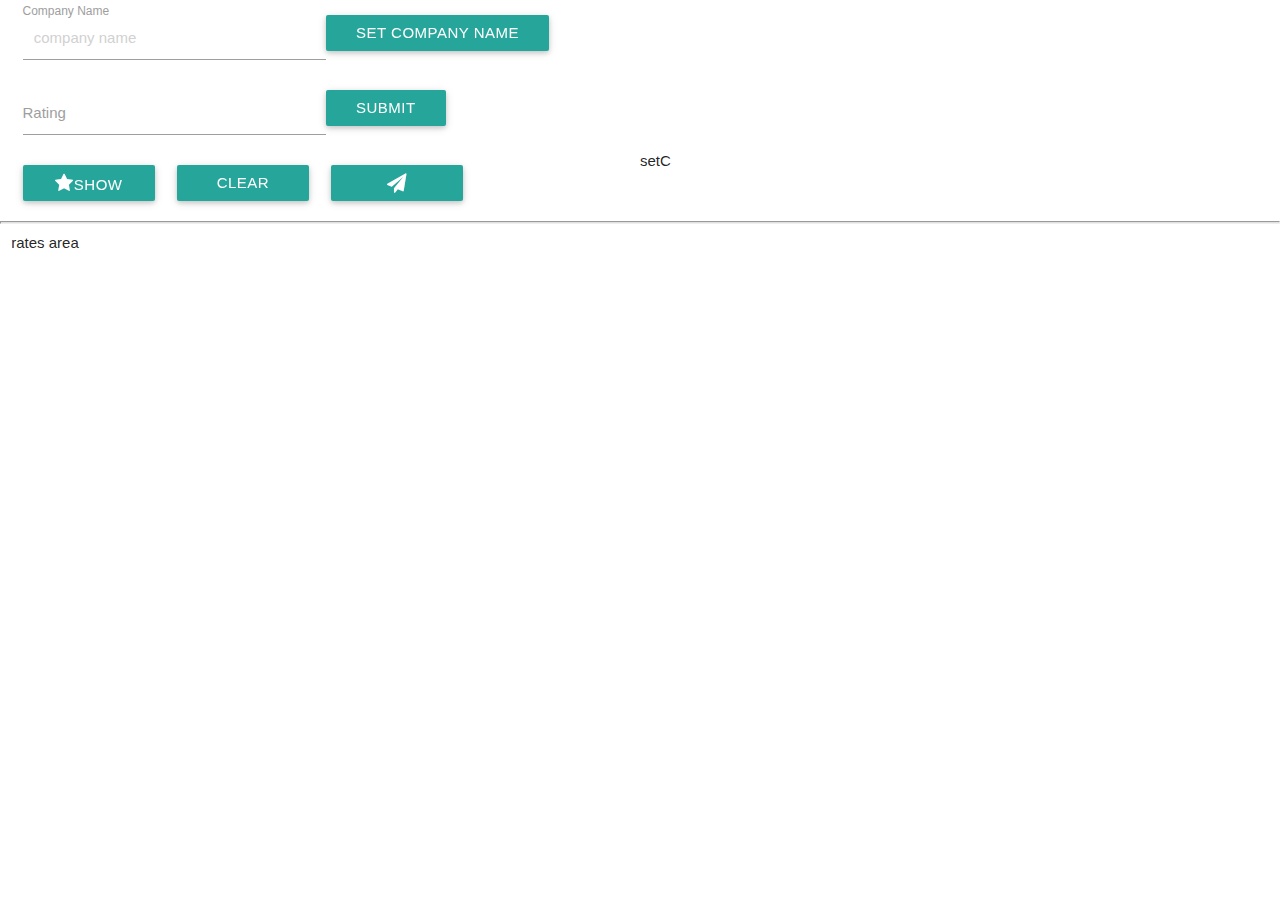
==== index.html @ 92195105 "Added administrator rights and changing name ability" ====
<!DOCTYPE html>
<html>

<head>
    <title>Rate Me</title>
    <link rel="stylesheet" href="css/bootstrap.min.css">
    <link rel="stylesheet" href="css/materialize.min.css">
    <link rel="stylesheet" href="css/font-awesome.min.css">
    <!--    <link rel="stylesheet" href="css/custom.css">-->
</head>

<body>
    <div class="row">
        <form class="col s12">
            <div class="input-field col s6">
                <input id="compName" type="text" placeholder="company name" class="input-field col s6">
                <label for="compName">Company Name</label>
                <button id="setCompName" class="waves-effect waves-light btn">Set Company Name</button>
            </div>
        </form>
        <form id="rateForm" class="col s12">
            <div class="input-field col s6">
                <input type="number" name="rate" id="rate" min="0" max="5" maxlength="1" class="input-field col s6">
                <label for="number">Rating</label>
                <button id="rateFormSubmit" class="waves-effect waves-light btn">Submit</button>
            </div>
        </form>
        <!-- Control Values -->
        <div class="row">setC
            <div class="input-field col s6">
                <div class="col s3">
                    <button id="getRates" class="waves-effect waves-light btn"><i class="fa fa-star"></i>Show rates</button>
                </div>
                <div class="col s3 ">
                    <button id="clearRates" class="waves-effect waves-light btn">Clear Rates</button>
                </div>
                <div class="col s3">
                    <button id="exportRates" class="waves-effect waves-light btn"><i class="fa fa-send"></i>Export</button>
                    <a href="" id="dataLink" download="rating.csv"></a>
                </div>
            </div>
        </div>
        <!--/Control Values -->
        <hr class="divider">
        <div id="ratesArea" class="col s10">
            rates area
        </div>

    </div>


    <script src="js/jquery-1.11.3.min.js" type="text/javascript"></script>
    <script src="js/xlsx.js" type="text/javascript"></script>
    <script src="js/script.js" type="text/javascript"></script>
    <script src="js/bootstrap.min.js" type="text/javascript"></script>
    <script src="js/materialize.min.js" type="text/javascript"></script>
</body>

</html>
---- css/custom.css ----
#rateForm {
    display: block;
    margin: 20px auto;
    text-align: center;
}

#rateForm li{
    list-style: none;
    display: inline;
    padding: 20px;
    text-decoration: none;
}

.star-rating{
    margin-bottom: 20px;
}
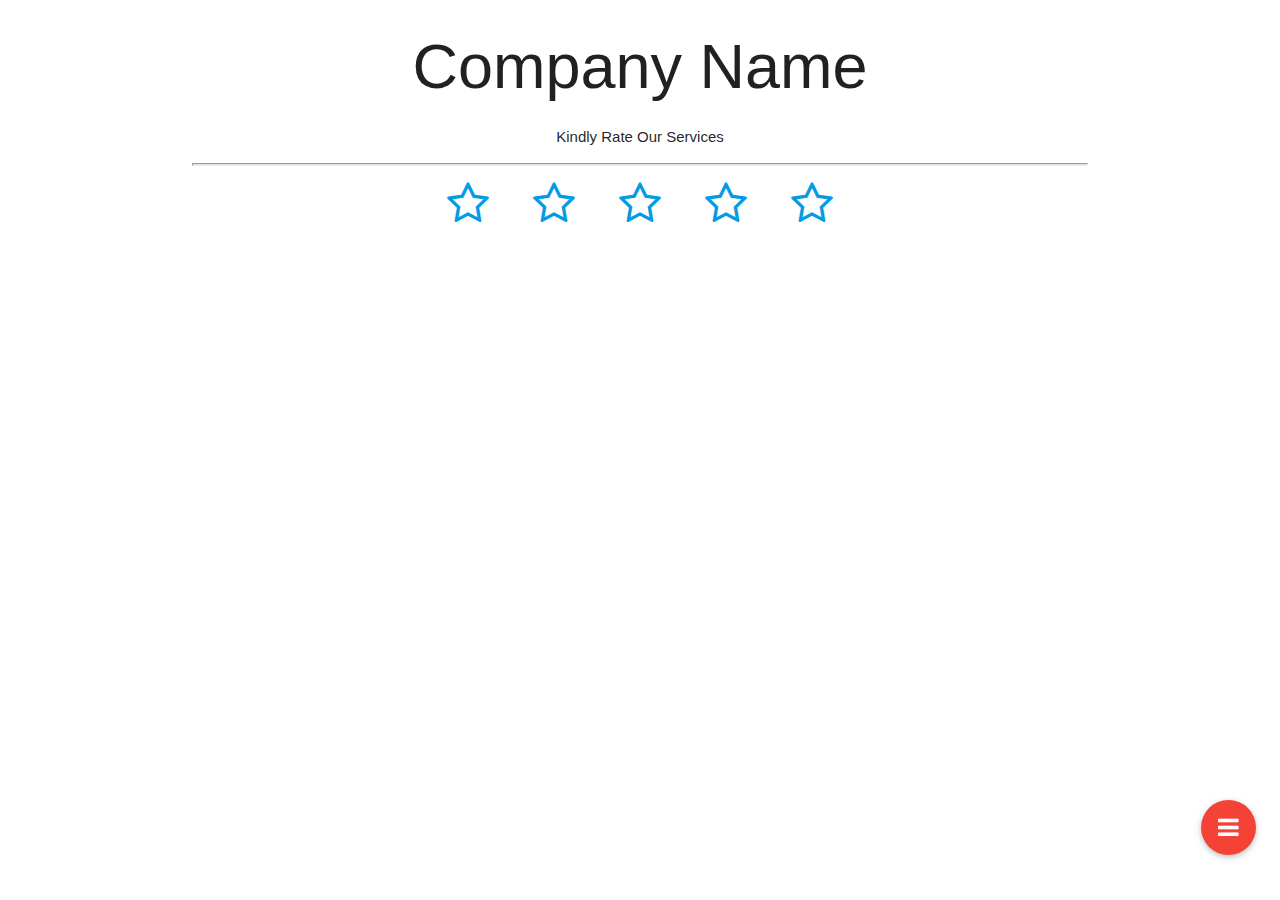
==== commit 0980187b: "Automatic Refresh of the page once the rating is done" ====
--- a/index.html
+++ b/index.html
@@ -3,56 +3,122 @@
 
 <head>
     <title>Rate Me</title>
-    <link rel="stylesheet" href="css/bootstrap.min.css">
     <link rel="stylesheet" href="css/materialize.min.css">
     <link rel="stylesheet" href="css/font-awesome.min.css">
-    <!--    <link rel="stylesheet" href="css/custom.css">-->
+    <link rel="stylesheet" href="css/custom.css">
 </head>
 
 <body>
-    <div class="row">
-        <form class="col s12">
-            <div class="input-field col s6">
-                <input id="compName" type="text" placeholder="company name" class="input-field col s6">
-                <label for="compName">Company Name</label>
-                <button id="setCompName" class="waves-effect waves-light btn">Set Company Name</button>
-            </div>
-        </form>
-        <form id="rateForm" class="col s12">
-            <div class="input-field col s6">
-                <input type="number" name="rate" id="rate" min="0" max="5" maxlength="1" class="input-field col s6">
-                <label for="number">Rating</label>
-                <button id="rateFormSubmit" class="waves-effect waves-light btn">Submit</button>
-            </div>
-        </form>
-        <!-- Control Values -->
-        <div class="row">setC
-            <div class="input-field col s6">
-                <div class="col s3">
-                    <button id="getRates" class="waves-effect waves-light btn"><i class="fa fa-star"></i>Show rates</button>
-                </div>
-                <div class="col s3 ">
-                    <button id="clearRates" class="waves-effect waves-light btn">Clear Rates</button>
-                </div>
-                <div class="col s3">
-                    <button id="exportRates" class="waves-effect waves-light btn"><i class="fa fa-send"></i>Export</button>
-                    <a href="" id="dataLink" download="rating.csv"></a>
+    <div class="container">
+        <div class="user-view" id="rateForm">
+            <div class="offset-s6">
+                <h1 class="company-name">Company Name</h1>
+                <div class="input-field col s12">
+                    <p class="message">Kindly Rate Our Services</p>
+                    <hr class="divider">
+                    <div class="star-rating">
+                        <ul>
+                            <li><a><span><i class="fa fa-star-o fa-3x"></i></span></a></li>
+                            <li><a><span><i class="fa fa-star-o fa-3x"></i></span></a></li>
+                            <li><a><span><i class="fa fa-star-o fa-3x"></i></span></a></li>
+                            <li><a><span><i class="fa fa-star-o fa-3x"></i></span></a></li>
+                            <li><a><span><i class="fa fa-star-o fa-3x"></i></span></a></li>
+                        </ul>
+                    </div>
+                    <!--                <a class="waves-effect waves-light btn col s12"><i class="fa fa-send left"></i>Submit</a>-->
                 </div>
             </div>
         </div>
-        <!--/Control Values -->
-        <hr class="divider">
-        <div id="ratesArea" class="col s10">
-            rates area
+
+
+        <div class="admin-view hide" id="rateForm">
+            <div class="row">
+                <h1 class="company-name">Admin View</h1>
+                <div class="offset-s6">
+                    <div class="col s12">
+                        <div class="row">
+                            <div class="input-field col s12">
+                                <input id="comp_name" type="text" class="validate">
+                                <label for="comp_name">Company Name</label>
+                            </div>
+                            <div class="col s6">
+                                <a id="setCompName" class="waves-effect waves-light btn col s12">Set Company Name</a>
+                            </div>
+                        </div>
+                    </div>
+                </div>
+            </div>
+            <hr class="divider">
+            <!-- Control Values -->
+            <div class="row">
+                <div class="input-field col s12">
+                    <div class="col s4">
+                        <button id="getRates" class="waves-effect waves-light btn">Show rates</button>
+                    </div>
+                    <div class="col s4">
+                        <button id="clearRates" class="waves-effect waves-light btn">Clear Data</button>
+                    </div>
+                    <div class="col s4">
+                        <button id="exportRates" class="waves-effect waves-light btn"><i class="fa fa-send"></i>Export</button>
+                        <a href="" id="dataLink" download="rating.csv"></a>
+                    </div>
+                </div>
+            </div>
+            <!--/Control Values -->
+            <hr class="divider">
+
+            <div id="ratesArea" class="col s6">
+                rates area
+            </div>
         </div>
 
+    </div>
+
+    <!--Switching between admin and user-->
+
+    <div class="fixed-action-btn" style="bottom: 45px; right: 24px;">
+        <a class="btn-floating btn-large red">
+            <i class="fa fa-bars"></i>
+        </a>
+        <ul>
+            <li>
+                <a class="btn-floating btn-large yellow darken-1 modal-trigger" id="admin-switch" href="#modal1">
+                    <i class="fa fa-lock"></i>
+                </a>
+            </li>
+            <li><a class="btn-floating btn-large green darken-1"><i class="fa fa-star" id="user-switch"></i></a></li>
+        </ul>
+    </div>
+
+
+    <!-- Modal Structure -->
+    <div id="modal1" class="modal bottom-sheet">
+        <div class="modal-content">
+            <h4>Authentication</h4>
+            <div class="input-field col s6">
+                <input id="pword" type="password" class="validate">
+                <label for="last_name">Password</label>
+                <a class="waves-effect waves-light btn" id="authenticate_btn"><i class="fa fa-send left"></i>Submit</a>
+            </div>
+        </div>
+    </div>
+
+    <!-- Confirm Modal Trigger -->
+    <div id="confirm-modal" class="modal">
+        <div class="modal-content">
+            <h4>Change Company Name</h4>
+            <p>Are You Sure You Want To Change The Company Name?</p>
+        </div>
+        <div class="modal-footer">
+            <a href="#!" class=" modal-action modal-close waves-effect waves-green btn-flat" onclick="setCompanyName(0)" >No</a>
+            <a href="#!" class=" modal-action modal-close waves-effect waves-green btn-flat" onclick="setCompanyName(1)">Yes</a>
+        </div>
     </div>
 
 
     <script src="js/jquery-1.11.3.min.js" type="text/javascript"></script>
     <script src="js/xlsx.js" type="text/javascript"></script>
     <script src="js/script.js" type="text/javascript"></script>
-    <script src="js/bootstrap.min.js" type="text/javascript"></script>
     <script src="js/materialize.min.js" type="text/javascript"></script>
 </body>
 
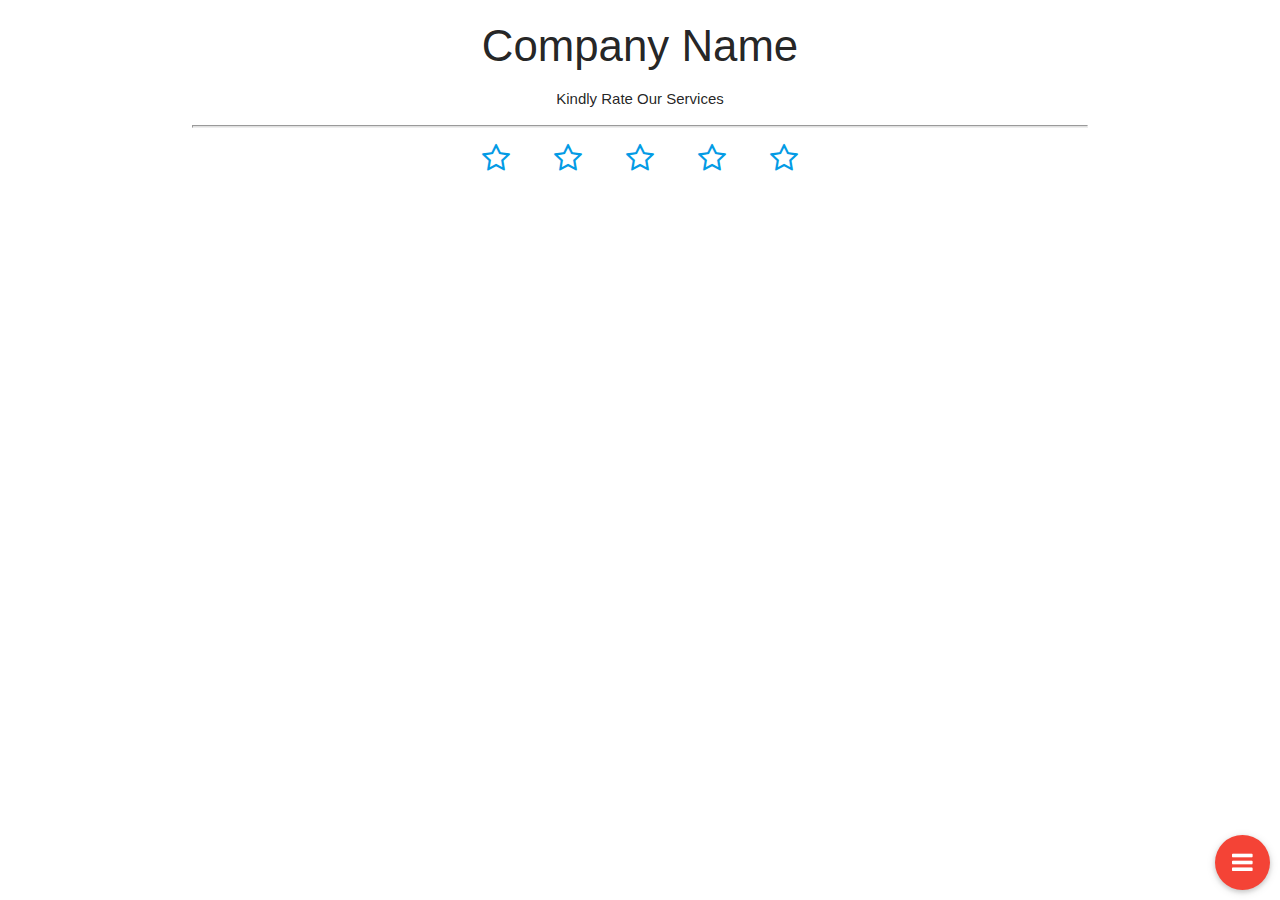
==== commit 2131b9d4: "updated UI to fit mobile phone" ====
--- a/index.html
+++ b/index.html
@@ -12,17 +12,17 @@
     <div class="container">
         <div class="user-view" id="rateForm">
             <div class="offset-s6">
-                <h1 class="company-name">Company Name</h1>
+                <h3 class="company-name">Company Name</h3>
                 <div class="input-field col s12">
                     <p class="message">Kindly Rate Our Services</p>
                     <hr class="divider">
-                    <div class="star-rating">
+                    <div class="star-rating col s12">
                         <ul>
-                            <li><a><span><i class="fa fa-star-o fa-3x"></i></span></a></li>
-                            <li><a><span><i class="fa fa-star-o fa-3x"></i></span></a></li>
-                            <li><a><span><i class="fa fa-star-o fa-3x"></i></span></a></li>
-                            <li><a><span><i class="fa fa-star-o fa-3x"></i></span></a></li>
-                            <li><a><span><i class="fa fa-star-o fa-3x"></i></span></a></li>
+                            <li><a><span><i class="fa fa-star-o fa-2x"></i></span></a></li>
+                            <li><a><span><i class="fa fa-star-o fa-2x"></i></span></a></li>
+                            <li><a><span><i class="fa fa-star-o fa-2x"></i></span></a></li>
+                            <li><a><span><i class="fa fa-star-o fa-2x"></i></span></a></li>
+                            <li><a><span><i class="fa fa-star-o fa-2x"></i></span></a></li>
                         </ul>
                     </div>
                     <!--                <a class="waves-effect waves-light btn col s12"><i class="fa fa-send left"></i>Submit</a>-->
@@ -41,7 +41,7 @@
                                 <input id="comp_name" type="text" class="validate">
                                 <label for="comp_name">Company Name</label>
                             </div>
-                            <div class="col s6">
+                            <div class="col s12">
                                 <a id="setCompName" class="waves-effect waves-light btn col s12">Set Company Name</a>
                             </div>
                         </div>
@@ -51,15 +51,15 @@
             <hr class="divider">
             <!-- Control Values -->
             <div class="row">
-                <div class="input-field col s12">
-                    <div class="col s4">
-                        <button id="getRates" class="waves-effect waves-light btn">Show rates</button>
+                <div class="input-field">
+                    <div class="row col s12">
+                        <button id="getRates" class="waves-effect waves-light col s12 btn">Show rates</button>
                     </div>
-                    <div class="col s4">
-                        <button id="clearRates" class="waves-effect waves-light btn">Clear Data</button>
+                    <div class="row col s12">
+                        <button id="clearRates" class="waves-effect waves-light col s12 btn">Clear Data</button>
                     </div>
-                    <div class="col s4">
-                        <button id="exportRates" class="waves-effect waves-light btn"><i class="fa fa-send"></i>Export</button>
+                    <div class="row col s12">
+                        <button id="exportRates" class="waves-effect waves-light col s12 btn"><i class="fa fa-send"></i>Export Data</button>
                         <a href="" id="dataLink" download="rating.csv"></a>
                     </div>
                 </div>
@@ -76,7 +76,7 @@
 
     <!--Switching between admin and user-->
 
-    <div class="fixed-action-btn" style="bottom: 45px; right: 24px;">
+    <div class="fixed-action-btn" style="bottom: 10px; right: 10px;">
         <a class="btn-floating btn-large red">
             <i class="fa fa-bars"></i>
         </a>
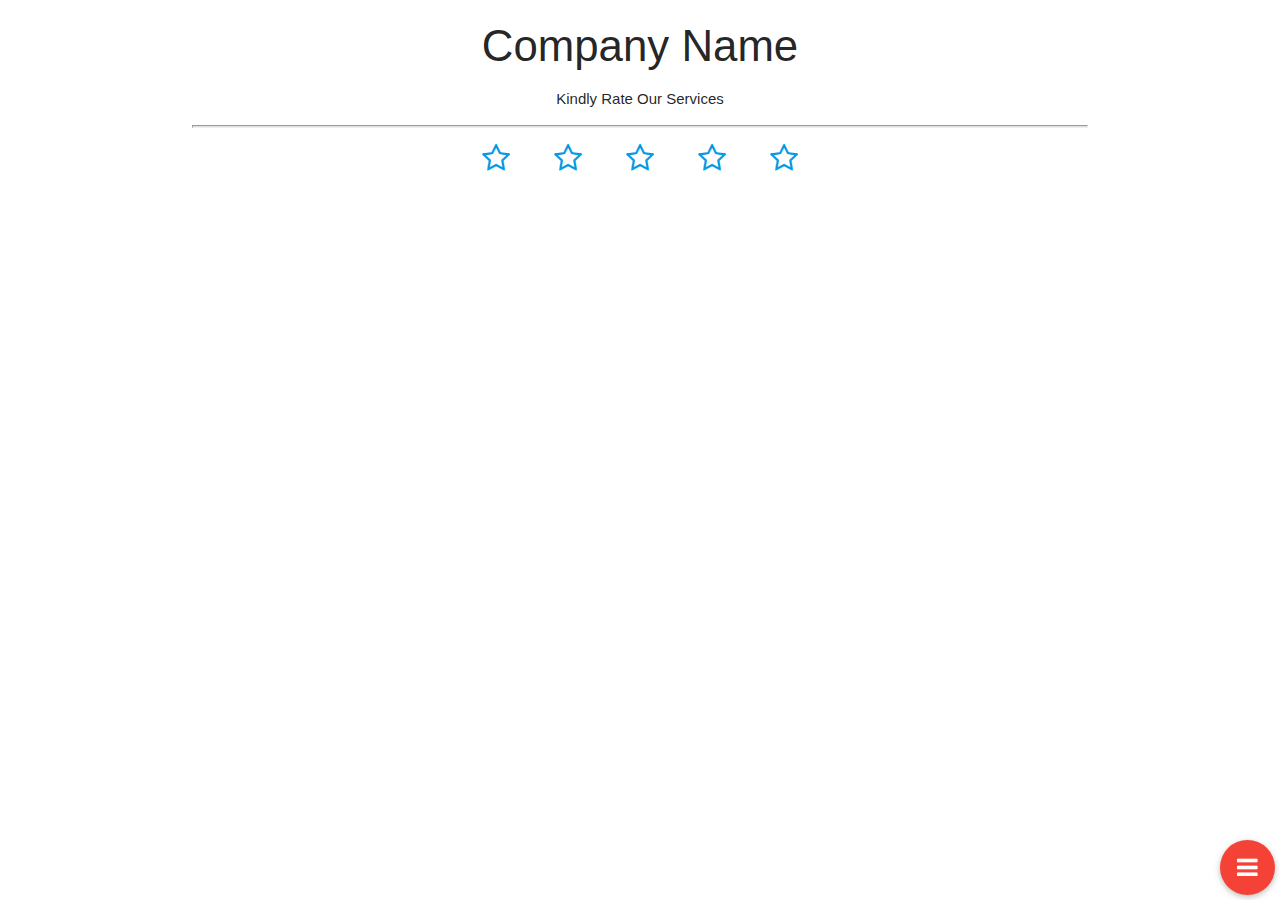
==== commit 75646147: "Updated UI" ====
--- a/index.html
+++ b/index.html
@@ -8,7 +8,7 @@
     <link rel="stylesheet" href="css/custom.css">
 </head>
 
-<body>
+<body onload="onLoad()">
     <div class="container">
         <div class="user-view" id="rateForm">
             <div class="offset-s6">
@@ -16,7 +16,7 @@
                 <div class="input-field col s12">
                     <p class="message">Kindly Rate Our Services</p>
                     <hr class="divider">
-                    <div class="star-rating col s12">
+                    <div class="star-rating">
                         <ul>
                             <li><a><span><i class="fa fa-star-o fa-2x"></i></span></a></li>
                             <li><a><span><i class="fa fa-star-o fa-2x"></i></span></a></li>
@@ -33,7 +33,7 @@
 
         <div class="admin-view hide" id="rateForm">
             <div class="row">
-                <h1 class="company-name">Admin View</h1>
+                <h3 class="company-name">Admin View</h3>
                 <div class="offset-s6">
                     <div class="col s12">
                         <div class="row">
@@ -51,7 +51,6 @@
             <hr class="divider">
             <!-- Control Values -->
             <div class="row">
-                <div class="input-field">
                     <div class="row col s12">
                         <button id="getRates" class="waves-effect waves-light col s12 btn">Show rates</button>
                     </div>
@@ -59,10 +58,9 @@
                         <button id="clearRates" class="waves-effect waves-light col s12 btn">Clear Data</button>
                     </div>
                     <div class="row col s12">
-                        <button id="exportRates" class="waves-effect waves-light col s12 btn"><i class="fa fa-send"></i>Export Data</button>
+                        <button id="exportRates" class="waves-effect waves-light col s12 btn"><i class="fa fa-send"></i>Export</button>
                         <a href="" id="dataLink" download="rating.csv"></a>
                     </div>
-                </div>
             </div>
             <!--/Control Values -->
             <hr class="divider">
@@ -76,7 +74,7 @@
 
     <!--Switching between admin and user-->
 
-    <div class="fixed-action-btn" style="bottom: 10px; right: 10px;">
+    <div class="fixed-action-btn" style="bottom: 5px; right: 5px;">
         <a class="btn-floating btn-large red">
             <i class="fa fa-bars"></i>
         </a>
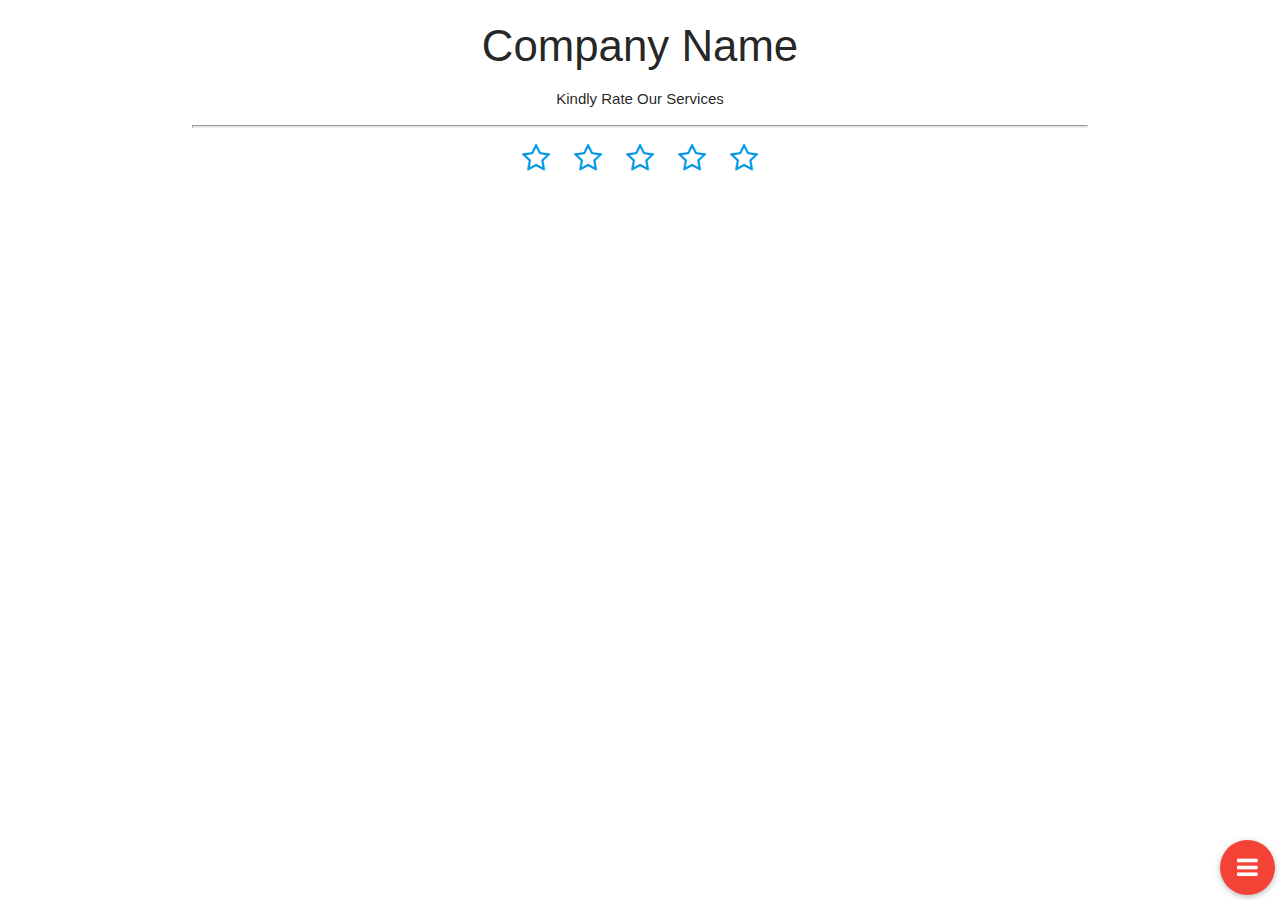
==== commit 77266e54: "updated CSS" ====
--- a/index.html
+++ b/index.html
@@ -17,7 +17,7 @@
                     <p class="message">Kindly Rate Our Services</p>
                     <hr class="divider">
                     <div class="star-rating">
-                        <ul>
+                        <ul class="col s12">
                             <li><a><span><i class="fa fa-star-o fa-2x"></i></span></a></li>
                             <li><a><span><i class="fa fa-star-o fa-2x"></i></span></a></li>
                             <li><a><span><i class="fa fa-star-o fa-2x"></i></span></a></li>
--- a/css/custom.css
+++ b/css/custom.css
@@ -8,7 +8,7 @@
 #rateForm li{
     list-style: none;
     display: inline;
-    padding: 20px;
+    padding: 10px;
     text-decoration: none;
 }
 
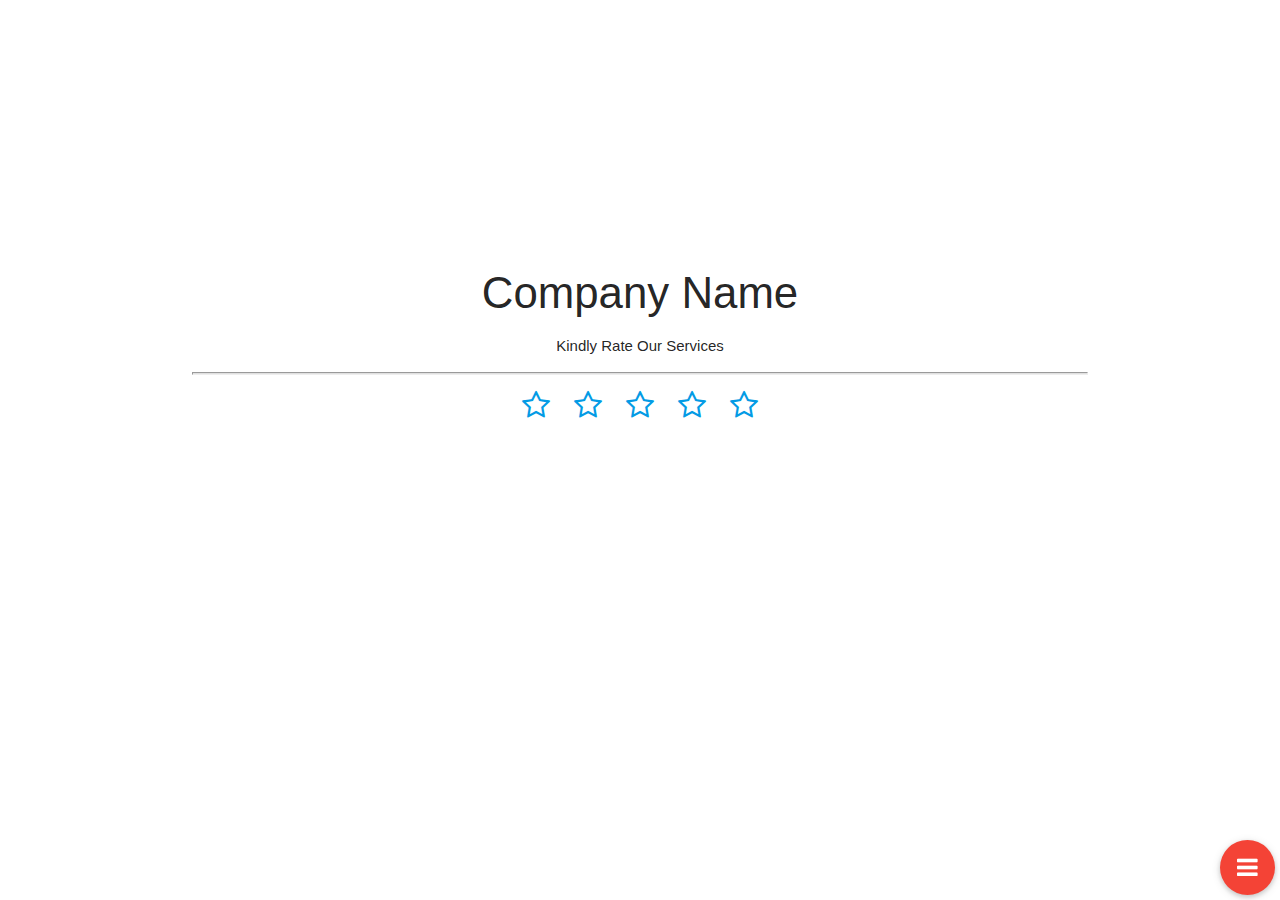
==== commit 78254055: "A few UI changes and validation" ====
--- a/index.html
+++ b/index.html
@@ -92,7 +92,7 @@
     <!-- Modal Structure -->
     <div id="modal1" class="modal bottom-sheet">
         <div class="modal-content">
-            <h4>Authentication</h4>
+            <strong>Authentication</strong>
             <div class="input-field col s6">
                 <input id="pword" type="password" class="validate">
                 <label for="last_name">Password</label>
@@ -104,7 +104,7 @@
     <!-- Confirm Modal Trigger -->
     <div id="confirm-modal" class="modal">
         <div class="modal-content">
-            <h4>Change Company Name</h4>
+            <h5>Change Company Name</h5>
             <p>Are You Sure You Want To Change The Company Name?</p>
         </div>
         <div class="modal-footer">
--- a/css/custom.css
+++ b/css/custom.css
@@ -2,6 +2,12 @@
 #rateForm {
     display: block;
     margin: 20px auto;
+    text-align: center;
+}
+
+.user-view#rateForm {
+    display: block;
+    margin: 30% auto;
     text-align: center;
 }
 
@@ -15,3 +21,5 @@
 .star-rating{
     margin-bottom: 20px;
 }
+
+
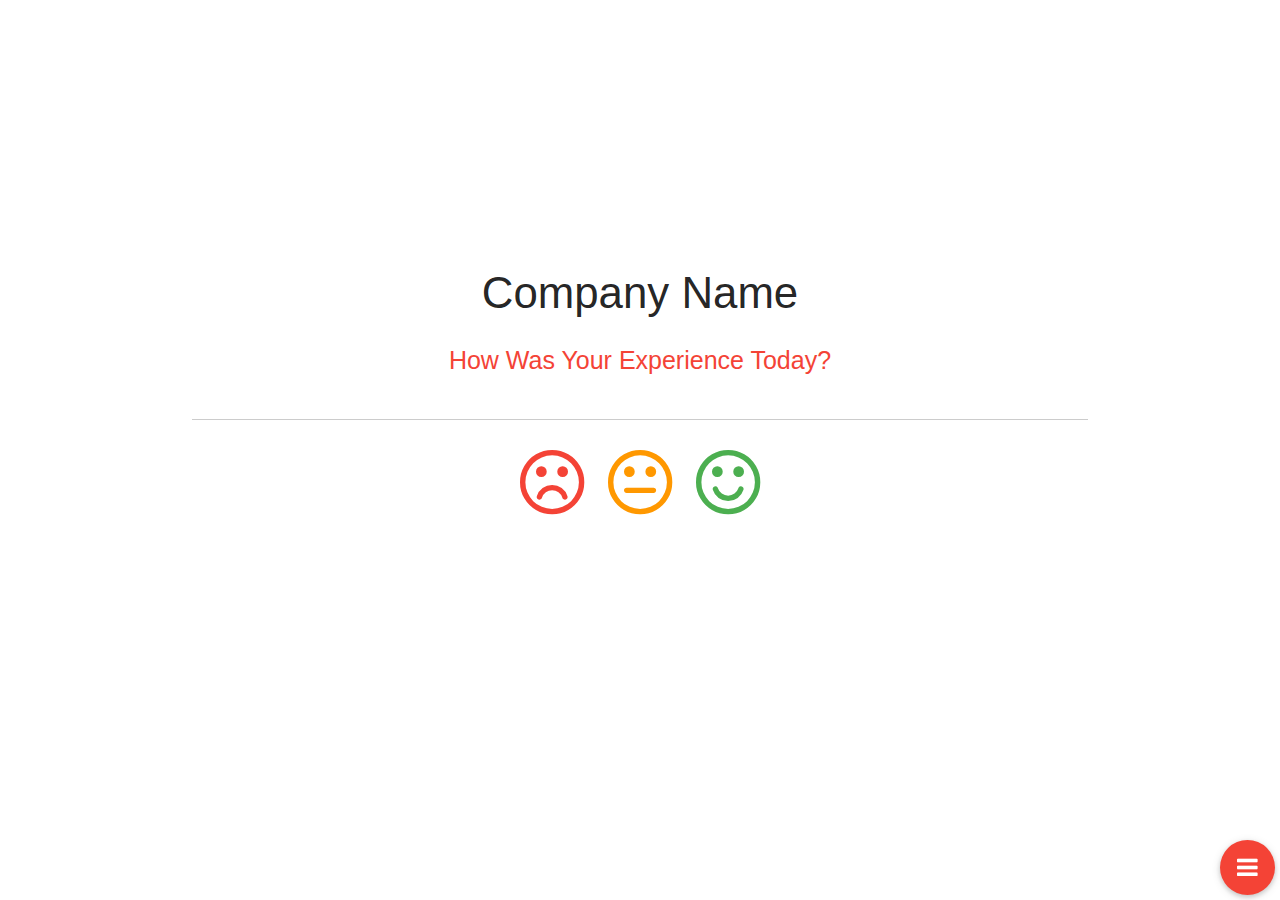
==== commit b09a0537: "Updated the view, changed the theme. Added new functionality to switch between views" ====
--- a/index.html
+++ b/index.html
@@ -14,15 +14,13 @@
             <div class="offset-s6">
                 <h3 class="company-name">Company Name</h3>
                 <div class="input-field col s12">
-                    <p class="message">Kindly Rate Our Services</p>
-                    <hr class="divider">
-                    <div class="star-rating">
+                    <p class="message red-text">How Was Your Experience Today?</p>
+
+                    <div class="smiley-rating">
                         <ul class="col s12">
-                            <li><a><span><i class="fa fa-star-o fa-2x"></i></span></a></li>
-                            <li><a><span><i class="fa fa-star-o fa-2x"></i></span></a></li>
-                            <li><a><span><i class="fa fa-star-o fa-2x"></i></span></a></li>
-                            <li><a><span><i class="fa fa-star-o fa-2x"></i></span></a></li>
-                            <li><a><span><i class="fa fa-star-o fa-2x"></i></span></a></li>
+                            <li><a class="modal-trigger" href="#message-modal"><span><i class="fa fa-frown-o fa-5x red-text"></i></span></a></li>
+                            <li><a class="modal-trigger" href="#message-modal"><span><i class="fa fa-meh-o fa-5x orange-text"></i></span></a></li>
+                            <li><a class="modal-trigger" href="#message-modal"><span><i class="fa fa-smile-o fa-5x green-text"></i></span></a></li>
                         </ul>
                     </div>
                     <!--                <a class="waves-effect waves-light btn col s12"><i class="fa fa-send left"></i>Submit</a>-->
@@ -51,16 +49,16 @@
             <hr class="divider">
             <!-- Control Values -->
             <div class="row">
-                    <div class="row col s12">
-                        <button id="getRates" class="waves-effect waves-light col s12 btn">Show rates</button>
-                    </div>
-                    <div class="row col s12">
-                        <button id="clearRates" class="waves-effect waves-light col s12 btn">Clear Data</button>
-                    </div>
-                    <div class="row col s12">
-                        <button id="exportRates" class="waves-effect waves-light col s12 btn"><i class="fa fa-send"></i>Export</button>
-                        <a href="" id="dataLink" download="rating.csv"></a>
-                    </div>
+                <div class="row col s12">
+                    <button id="getRates" class="waves-effect waves-light col s12 btn">Show rates</button>
+                </div>
+                <div class="row col s12">
+                    <button id="clearRates" class="waves-effect waves-light col s12 btn">Clear Data</button>
+                </div>
+                <div class="row col s12">
+                    <button id="exportRates" class="waves-effect waves-light col s12 btn"><i class="fa fa-send"></i>Export</button>
+                    <a href="" id="dataLink" download="www/rating.csv"></a>
+                </div>
             </div>
             <!--/Control Values -->
             <hr class="divider">
@@ -79,6 +77,11 @@
             <i class="fa fa-bars"></i>
         </a>
         <ul>
+            <li>
+                <a class="btn-floating btn-large orange darken-1" id="ratingtype-switch" href="index-2.html">
+                    <i class="fa fa-exchange"></i>
+                </a>
+            </li>
             <li>
                 <a class="btn-floating btn-large yellow darken-1 modal-trigger" id="admin-switch" href="#modal1">
                     <i class="fa fa-lock"></i>
@@ -108,16 +111,23 @@
             <p>Are You Sure You Want To Change The Company Name?</p>
         </div>
         <div class="modal-footer">
-            <a href="#!" class=" modal-action modal-close waves-effect waves-green btn-flat" onclick="setCompanyName(0)" >No</a>
+            <a href="#!" class=" modal-action modal-close waves-effect waves-green btn-flat" onclick="setCompanyName(0)">No</a>
             <a href="#!" class=" modal-action modal-close waves-effect waves-green btn-flat" onclick="setCompanyName(1)">Yes</a>
         </div>
     </div>
 
+    <!-- Message Modal Trigger -->
+    <div id="message-modal" class="modal">
+        <div class="modal-content custom-message">
+            <h5>Thank You</h5>
+            <p class=""></p>
+        </div>
 
-    <script src="js/jquery-1.11.3.min.js" type="text/javascript"></script>
-    <script src="js/xlsx.js" type="text/javascript"></script>
-    <script src="js/script.js" type="text/javascript"></script>
-    <script src="js/materialize.min.js" type="text/javascript"></script>
+
+        <script src="js/jquery-1.11.3.min.js" type="text/javascript"></script>
+        <script src="js/xlsx.js" type="text/javascript"></script>
+        <script src="js/script.js" type="text/javascript"></script>
+        <script src="js/materialize.min.js" type="text/javascript"></script>
 </body>
 
 </html>
--- a/css/custom.css
+++ b/css/custom.css
@@ -23,3 +23,30 @@
 }
 
 
+
+.smiley-rating {
+
+}
+
+.smiley-rating a:hover{
+    font-size: 1.2em;
+    transition: 0.5s ease;
+}
+
+
+.custom-message p span{
+    position: absolute;
+    left: 18em;
+    top: 2.5em;
+}
+
+
+
+.message {
+    font-size: 25px;
+    font-weight: lighter;
+    padding-bottom:40px;
+    border-bottom: 1px solid #ccc;
+}
+
+
